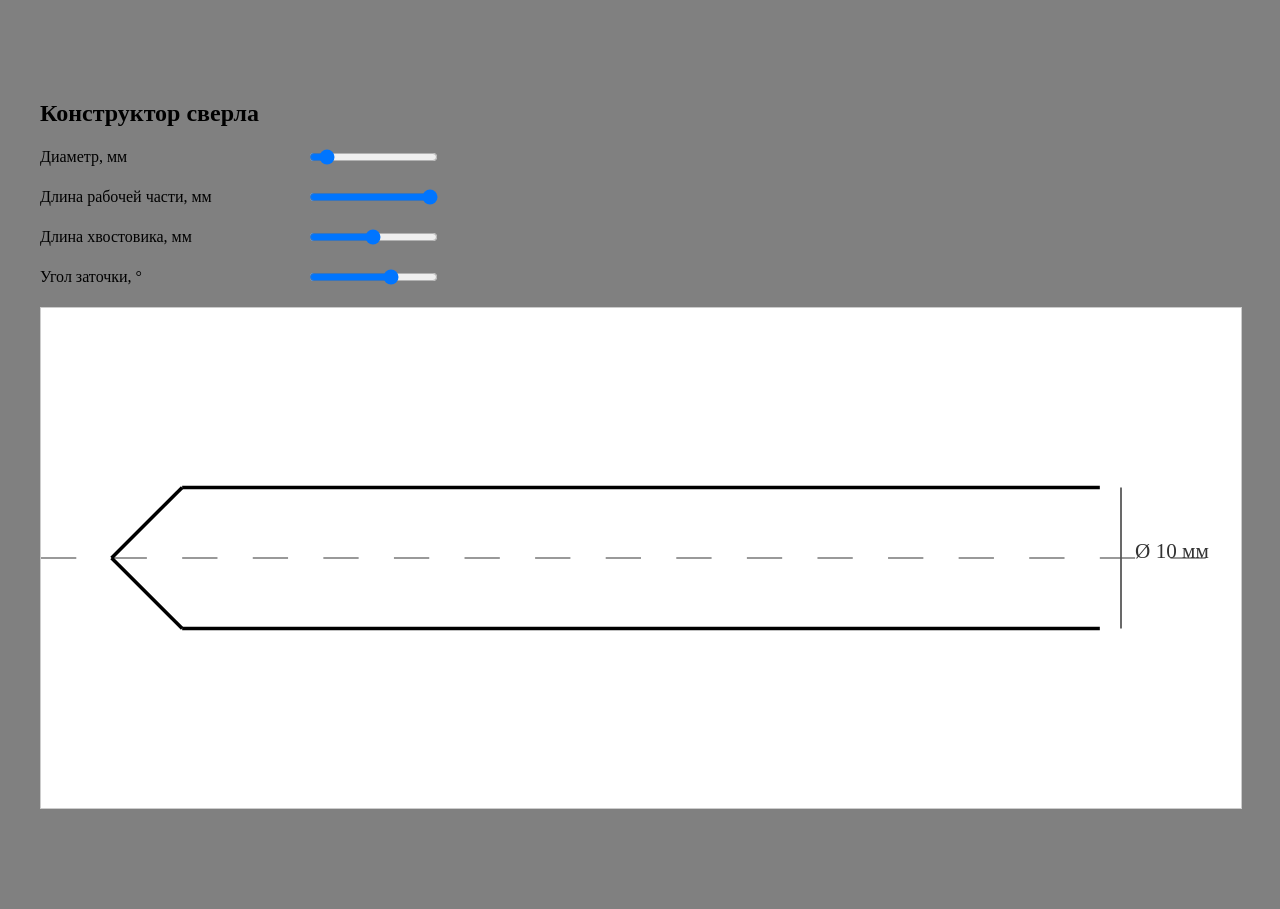
==== constructor_project/index2.html @ 92148713 "day_2" ====
<!DOCTYPE html>
<html lang="ru">
<head>
  <meta charset="UTF-8">
  <meta name="viewport" content="width=device-width, initial-scale=1.0">
  <title>Конструктор сверла</title>
  <link rel="stylesheet" href="style.css">
  <style></style>
</head>
<body>
  <div class="container">
    <h2>Конструктор сверла</h2>
    <div class="controls">
      <label>Диаметр, мм<input id="diameter" type="range" value="10" min="1" step="0.1"></label>
      <label>Длина рабочей части, мм<input id="workingLength" type="range" value="100" min="1" step="1"></label>
      <label>Длина хвостовика, мм<input id="shankLength" type="range" value="50" min="1" step="1"></label>
      <label>Угол заточки, °<input id="angle" type="range" value="118" min="1" max="179" step="1"></label>
      <!-- <label>Масштаб<input id="scale" type="range" value="30" min="30" max="100" step="0.1"></label> -->
    </div>
    <div class="svg-container">
      <svg id="drill" viewBox="-85 -20 170 40" preserveAspectRatio="xMidYMid meet" >
        <!-- Центральная ось -->
        <line id="axis" class="axis" x1="-85" y1="0" x2="85" y2="0" />
        <!-- Верхняя режущая кромка -->
        <line id="edgeTop" x1="-75" y1="0" x2="-65" y2="-10" class="drill" />
        <!-- Нижняя режущая кромка -->
        <line id="edgeBottom" x1="-75" y1="0" x2="-65" y2="10" class="drill" />
        <!-- Верхняя сторона рабочей части -->
        <line id="bodyTop" x1="-65" y1="-10" x2="0" y2="-10" class="drill" />
        <!-- Нижняя сторона рабочей части -->
        <line id="bodyBottom" x1="-65" y1="10" x2="0" y2="10" class="drill" />
        <!-- Верх хвостовика -->
        <line id="shankTop" x1="0" y1="-10" x2="65" y2="-10" class="drill" />
        <!-- Низ хвостовика -->
        <line id="shankBottom" x1="0" y1="10" x2="65" y2="10" class="drill" />
        <!-- Размер диаметра -->
        <line id="diameterLine" x1="68" y1="10" x2="68" y2="-10" class="dimension" />
        <text id="diameterText" x="70" y="0">Ø 10 мм</text>
      </svg>












      <!-- <svg id="drill" viewBox="0 0 200 200">
        ===================================== DEFINITIONS =====================================
        <defs>
          ================================= СЕТКА 5 × 5 ММ =================================
          <pattern id="grid" width="5" height="5" patternUnits="userSpaceOnUse">
            <path d="M 0 0 L 5 0 L 5 5" fill="none" class="grid-line" />
          </pattern>
        </defs>
        ===================================== ФОН =====================================
        <rect id="gridBackground" x="0" y="0" fill="url(#grid)" width="200" height="200"/>
      </svg> -->
    </div>
  </div>
  <script src="main.js"></script>
</body>
</html>
---- constructor_project/style.css ----
body {
  background-color: gray;
}
.container {
  margin: 100px auto 100px;
  max-width: 1200px;
}
.controls {
  max-width: 400px;
  width: 100%;
}
label {
  display: flex;
  align-items: center;
  justify-content: space-between;
  gap: 10px;
  margin-bottom: 20px;
}
.svg-container {
  background-color: #fff;
  width: 100%;
  max-width: 1200px;
  height: 500px;
  border: 1px solid #ccc;
  overflow: hidden;
}
.svg-container svg {
  width: 100%;
  height: 100%;
  display: block;
}




.axis {
  stroke: #999;
  stroke-width: 0.3;
  stroke-dasharray: 5 5;
}
.drill {
  stroke: black;
  stroke-width: 0.5;
  fill: none;
}
.dimension {
  stroke: #555;
  stroke-width: 0.25;
}
text {
  font-size: 3px;
  fill: #333;
}
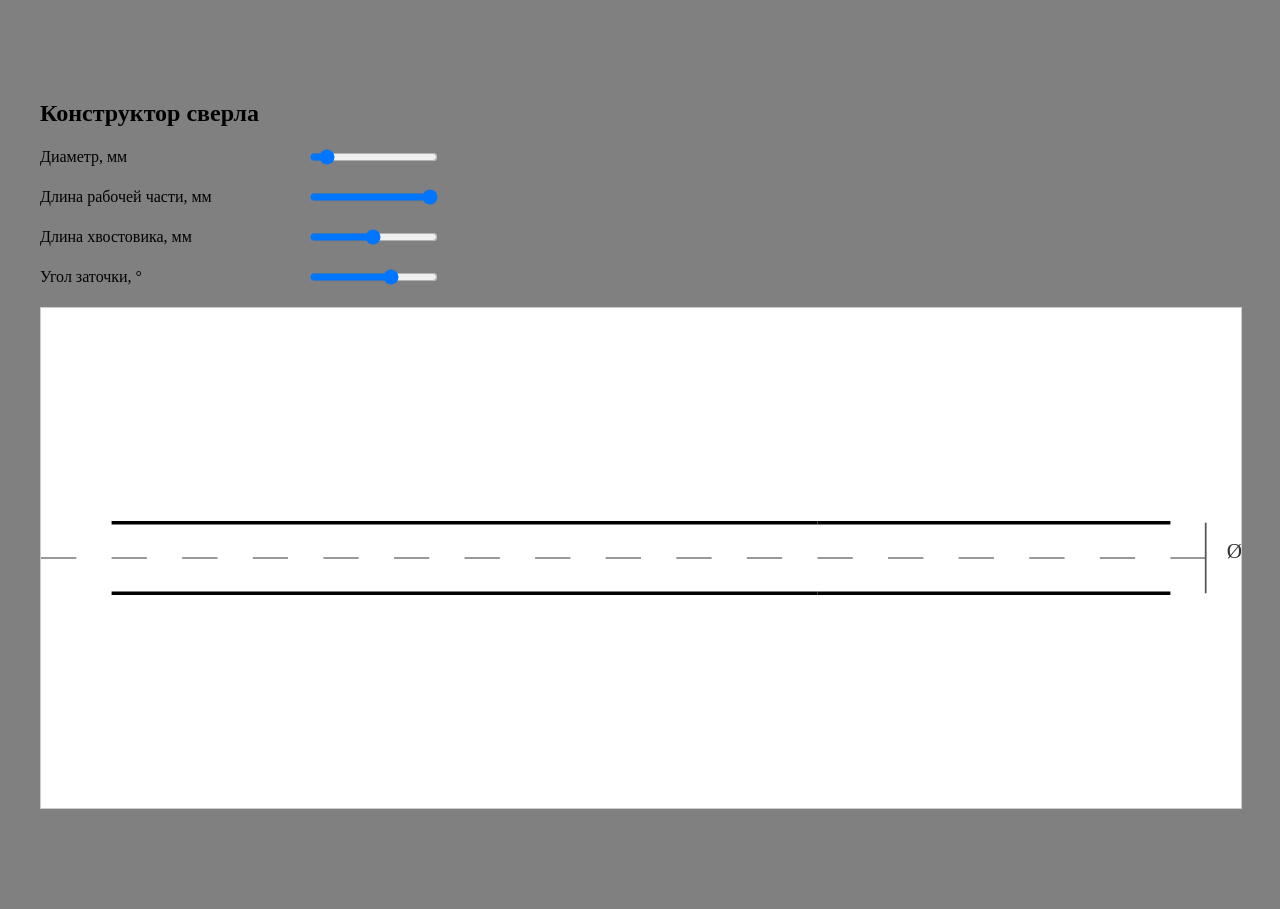
==== commit d143e0a0: "day_2" ====
--- a/constructor_project/index2.html
+++ b/constructor_project/index2.html
@@ -18,9 +18,9 @@
       <!-- <label>Масштаб<input id="scale" type="range" value="30" min="30" max="100" step="0.1"></label> -->
     </div>
     <div class="svg-container">
-      <svg id="drill" viewBox="-85 -20 170 40" preserveAspectRatio="xMidYMid meet" >
+      <svg id="drill" viewBox="-10 -20 170 40" preserveAspectRatio="xMidYMid meet" >
         <!-- Центральная ось -->
-        <line id="axis" class="axis" x1="-85" y1="0" x2="85" y2="0" />
+        <line id="axis" class="axis" x1="-10" y1="0" x2="170" y2="0" />
         <!-- Верхняя режущая кромка -->
         <line id="edgeTop" x1="-75" y1="0" x2="-65" y2="-10" class="drill" />
         <!-- Нижняя режущая кромка -->
@@ -34,8 +34,8 @@
         <!-- Низ хвостовика -->
         <line id="shankBottom" x1="0" y1="10" x2="65" y2="10" class="drill" />
         <!-- Размер диаметра -->
-        <line id="diameterLine" x1="68" y1="10" x2="68" y2="-10" class="dimension" />
-        <text id="diameterText" x="70" y="0">Ø 10 мм</text>
+        <line id="diameterLine" x1="140" y1="10" x2="140" y2="-10" class="dimension" />
+        <text id="diameterText" x="143" y="0">Ø 10 мм</text>
       </svg>
 
 
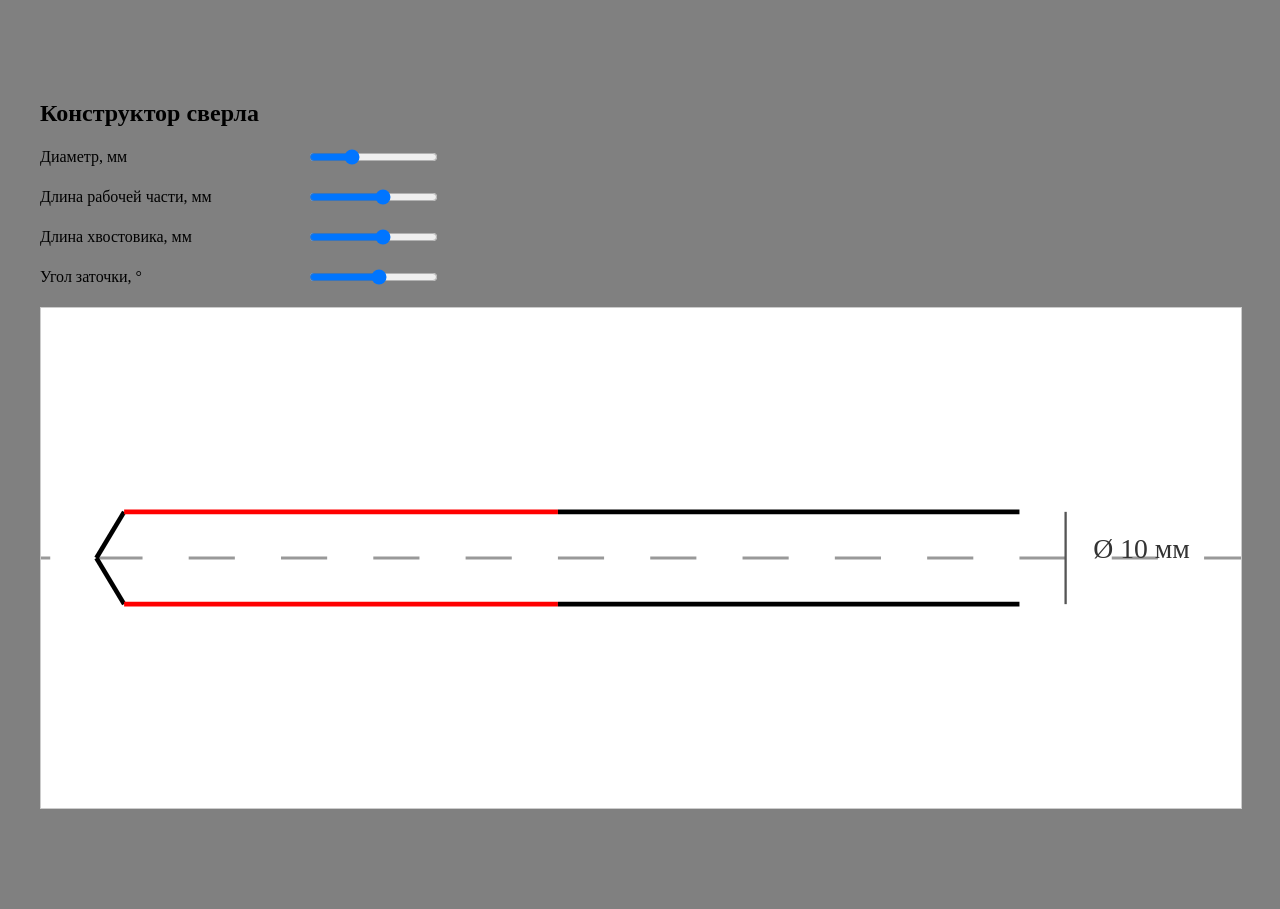
==== commit 44520d8f: "day_3" ====
--- a/constructor_project/index2.html
+++ b/constructor_project/index2.html
@@ -11,20 +11,20 @@
   <div class="container">
     <h2>Конструктор сверла</h2>
     <div class="controls">
-      <label>Диаметр, мм<input id="diameter" type="range" value="10" min="1" step="0.1"></label>
-      <label>Длина рабочей части, мм<input id="workingLength" type="range" value="100" min="1" step="1"></label>
-      <label>Длина хвостовика, мм<input id="shankLength" type="range" value="50" min="1" step="1"></label>
-      <label>Угол заточки, °<input id="angle" type="range" value="118" min="1" max="179" step="1"></label>
+      <label>Диаметр, мм<input id="diameter" type="range" value="10" min="1" max="30" step="0.1"></label>
+      <label>Длина рабочей части, мм<input id="workingLength" type="range" value="50" min="1" max="85" step="1"></label>
+      <label>Длина хвостовика, мм<input id="shankLength" type="range" value="50" min="1" max="85" step="1"></label>
+      <label>Угол заточки, °<input id="angle" type="range" value="118" min="45" max="179" step="1"></label>
       <!-- <label>Масштаб<input id="scale" type="range" value="30" min="30" max="100" step="0.1"></label> -->
     </div>
     <div class="svg-container">
       <svg id="drill" viewBox="-10 -20 170 40" preserveAspectRatio="xMidYMid meet" >
         <!-- Центральная ось -->
-        <line id="axis" class="axis" x1="-10" y1="0" x2="170" y2="0" />
+        <line id="axis" class="axis" x1="-30" y1="0" x2="170" y2="0" />
         <!-- Верхняя режущая кромка -->
-        <line id="edgeTop" x1="-75" y1="0" x2="-65" y2="-10" class="drill" />
+        <line id="edgeTop" x1="-10" y1="0" x2="0" y2="-10" class="drill" />
         <!-- Нижняя режущая кромка -->
-        <line id="edgeBottom" x1="-75" y1="0" x2="-65" y2="10" class="drill" />
+        <line id="edgeBottom" x1="-10" y1="0" x2="0" y2="10" class="drill" />
         <!-- Верхняя сторона рабочей части -->
         <line id="bodyTop" x1="-65" y1="-10" x2="0" y2="-10" class="drill" />
         <!-- Нижняя сторона рабочей части -->
--- a/constructor_project/style.css
+++ b/constructor_project/style.css
@@ -43,6 +43,12 @@
   stroke-width: 0.5;
   fill: none;
 }
+#bodyTop {
+  stroke: red;
+}
+#bodyBottom {
+  stroke: red;
+}
 .dimension {
   stroke: #555;
   stroke-width: 0.25;
